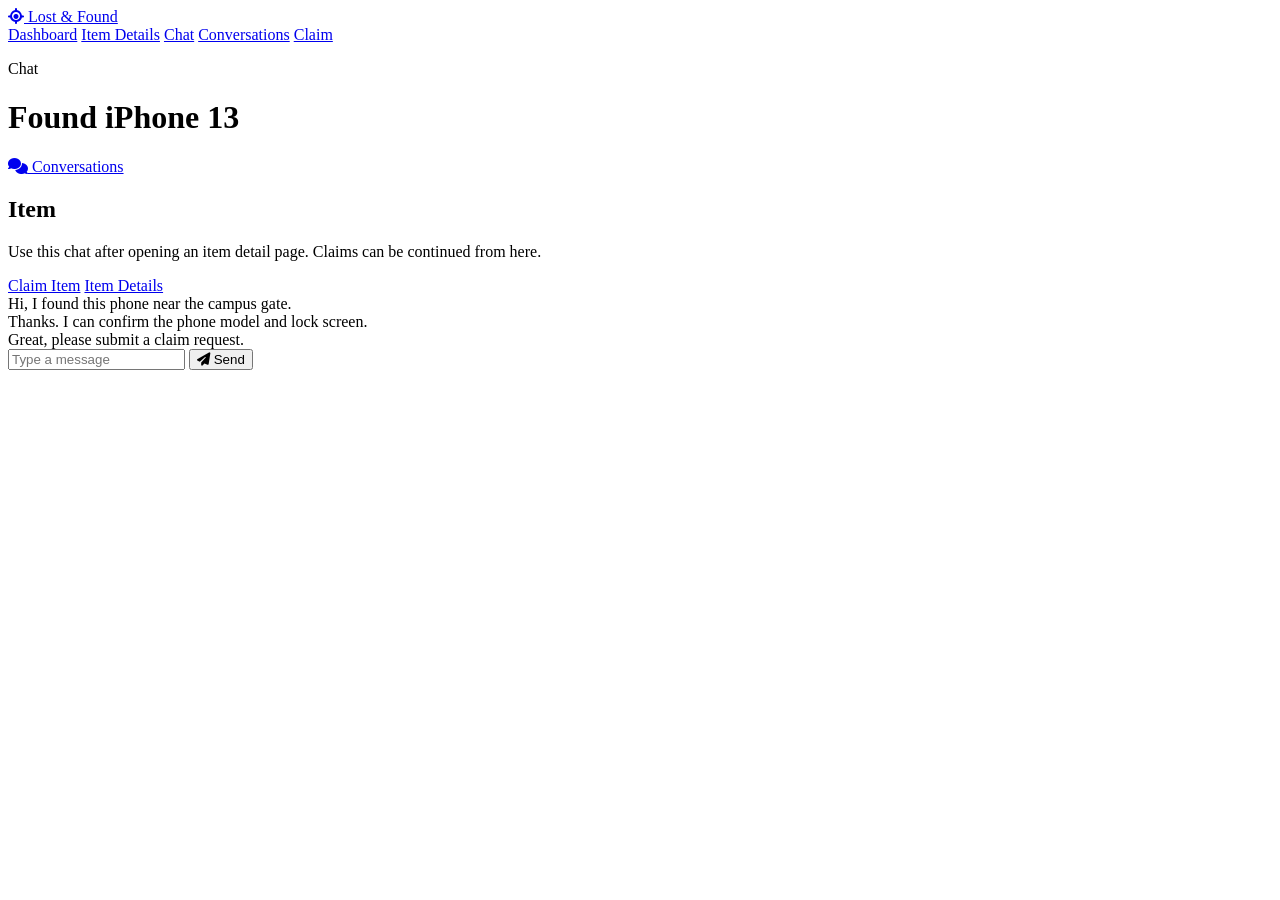
==== Chat/index.html @ f895aa2f "Index" ====
<!DOCTYPE html>
<html lang="en">
<head>
  <meta charset="UTF-8">
  <meta name="viewport" content="width=device-width, initial-scale=1.0">
  <title>Chat | Lost & Found</title>
  <link href="https://fonts.googleapis.com/css2?family=Plus+Jakarta+Sans:wght@400;600;700;800&display=swap" rel="stylesheet">
  <link rel="stylesheet" href="https://cdnjs.cloudflare.com/ajax/libs/font-awesome/6.4.0/css/all.min.css">
  <link rel="stylesheet" href="../flow.css">
</head>
<body>
  <div class="app-shell">
    <aside class="sidebar">
      <a class="brand" href="../index.html"><i class="fa-solid fa-location-crosshairs"></i> Lost & Found</a>
      <nav class="nav-list">
        <a href="../DashBoard/index.html">Dashboard</a>
        <a href="../Post Details/index.html">Item Details</a>
        <a class="active" href="../Chat/index.html">Chat</a>
        <a href="../Conversations/index.html">Conversations</a>
        <a href="../Claim Item/index.html">Claim</a>
      </nav>
    </aside>

    <main class="content">
      <header class="topline">
        <div>
          <p class="eyebrow">Chat</p>
          <h1>Found iPhone 13</h1>
        </div>
        <a class="btn" href="../Conversations/index.html"><i class="fa-solid fa-comments"></i> Conversations</a>
      </header>

      <section class="chat-layout">
        <aside class="card">
          <h2>Item</h2>
          <p>Use this chat after opening an item detail page. Claims can be continued from here.</p>
          <div class="card-actions">
            <a class="btn primary" href="../Claim Item/index.html">Claim Item</a>
            <a class="btn" href="../Post Details/index.html">Item Details</a>
          </div>
        </aside>

        <article class="card">
          <div class="message">Hi, I found this phone near the campus gate.</div>
          <div class="message me">Thanks. I can confirm the phone model and lock screen.</div>
          <div class="message">Great, please submit a claim request.</div>
          <form class="input-row" action="../Conversations/index.html">
            <input type="text" placeholder="Type a message" aria-label="Message">
            <button class="btn primary" type="submit"><i class="fa-solid fa-paper-plane"></i> Send</button>
          </form>
        </article>
      </section>
    </main>
  </div>
</body>
</html>
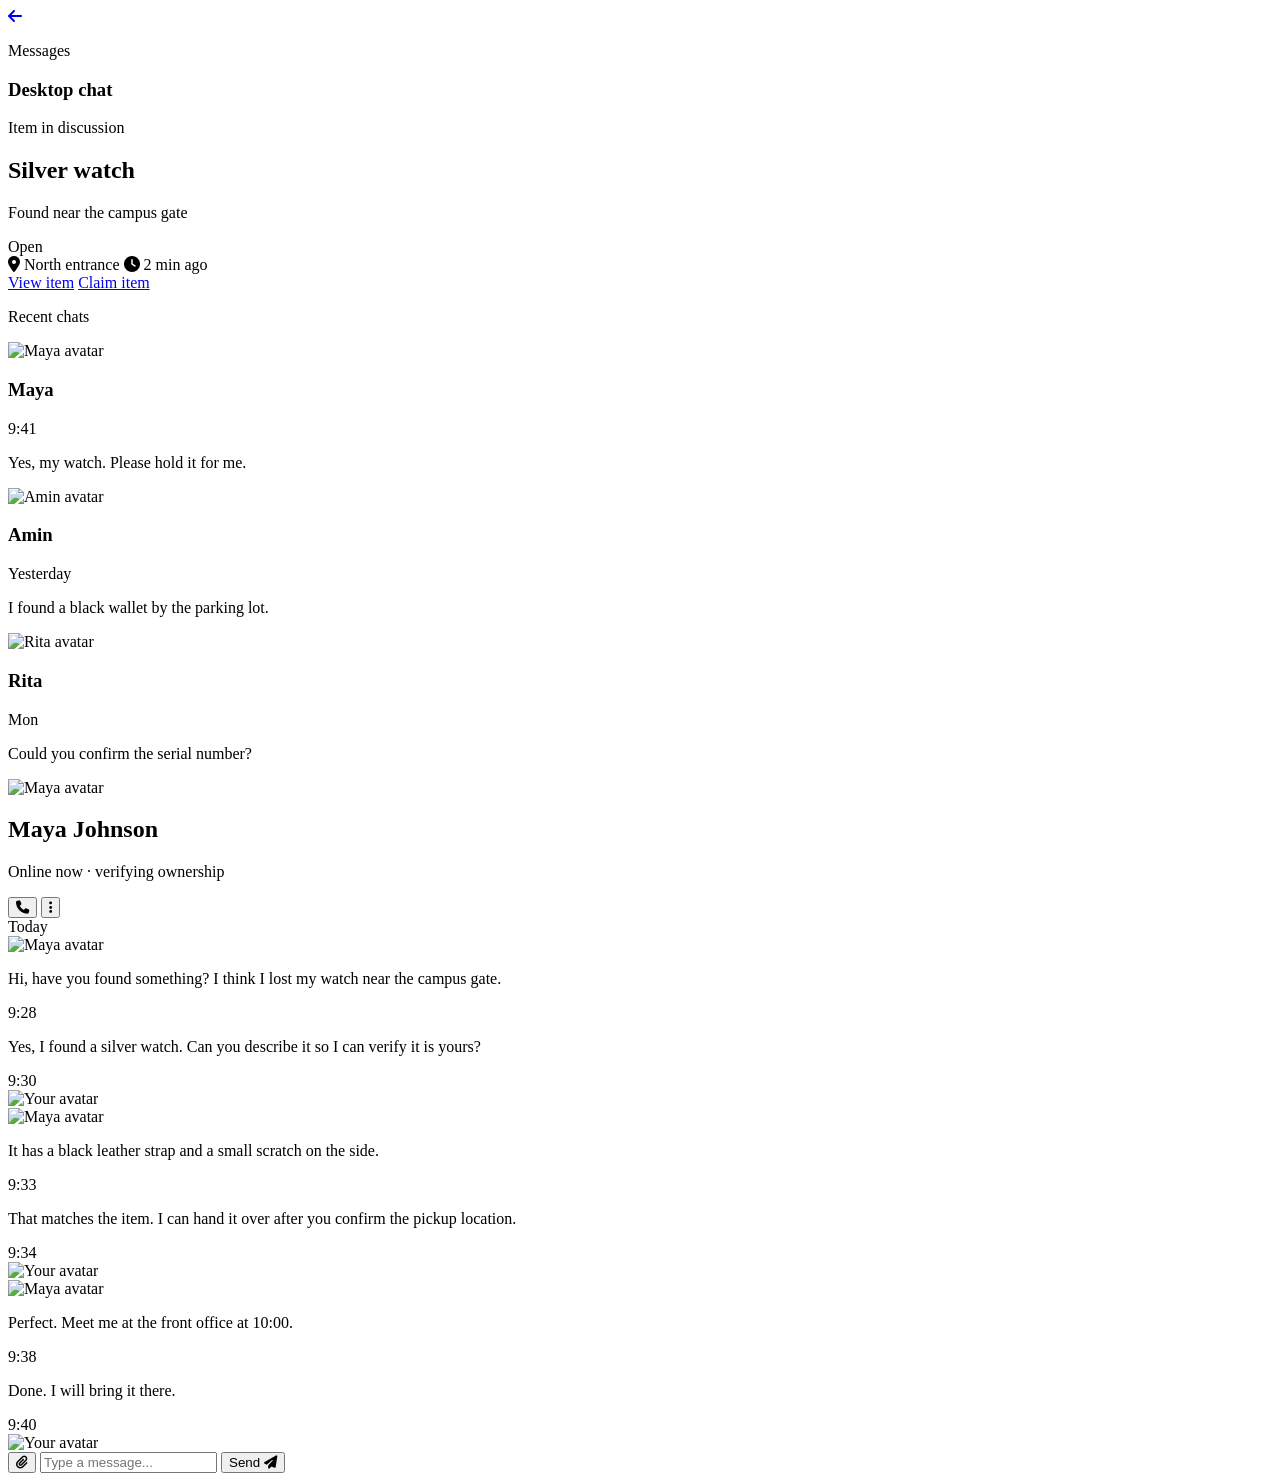
==== commit a2917acb: "html of chat" ====
--- a/Chat/index.html
+++ b/Chat/index.html
@@ -3,54 +3,154 @@
 <head>
   <meta charset="UTF-8">
   <meta name="viewport" content="width=device-width, initial-scale=1.0">
-  <title>Chat | Lost & Found</title>
+  <title>Messages | Lost & Found</title>
   <link href="https://fonts.googleapis.com/css2?family=Plus+Jakarta+Sans:wght@400;600;700;800&display=swap" rel="stylesheet">
   <link rel="stylesheet" href="https://cdnjs.cloudflare.com/ajax/libs/font-awesome/6.4.0/css/all.min.css">
-  <link rel="stylesheet" href="../flow.css">
+  <link rel="stylesheet" href="style.css">
 </head>
 <body>
-  <div class="app-shell">
-    <aside class="sidebar">
-      <a class="brand" href="../index.html"><i class="fa-solid fa-location-crosshairs"></i> Lost & Found</a>
-      <nav class="nav-list">
-        <a href="../DashBoard/index.html">Dashboard</a>
-        <a href="../Post Details/index.html">Item Details</a>
-        <a class="active" href="../Chat/index.html">Chat</a>
-        <a href="../Conversations/index.html">Conversations</a>
-        <a href="../Claim Item/index.html">Claim</a>
-      </nav>
-    </aside>
+  <main class="messages-app">
+    <section class="shell">
+      <aside class="conversation-panel">
+        <div class="panel-header">
+          <a class="back-link" href="../Conversations/index.html" aria-label="Back to conversations">
+            <i class="fa-solid fa-arrow-left"></i>
+          </a>
+          <div>
+            <p class="eyebrow">Messages</p>
+            <h1>Desktop chat</h1>
+          </div>
+        </div>
 
-    <main class="content">
-      <header class="topline">
-        <div>
-          <p class="eyebrow">Chat</p>
-          <h1>Found iPhone 13</h1>
+        <div class="item-card">
+          <p class="meta">Item in discussion</p>
+          <div class="item-title">
+            <div>
+              <h2>Silver watch</h2>
+              <p>Found near the campus gate</p>
+            </div>
+            <span class="status-pill">Open</span>
+          </div>
+          <div class="item-stats">
+            <span><i class="fa-solid fa-location-dot"></i> North entrance</span>
+            <span><i class="fa-solid fa-clock"></i> 2 min ago</span>
+          </div>
+          <div class="item-actions">
+            <a class="ghost-btn" href="../Post Details/index.html">View item</a>
+            <a class="primary-btn" href="../Claim Item/index.html">Claim item</a>
+          </div>
         </div>
-        <a class="btn" href="../Conversations/index.html"><i class="fa-solid fa-comments"></i> Conversations</a>
-      </header>
 
-      <section class="chat-layout">
-        <aside class="card">
-          <h2>Item</h2>
-          <p>Use this chat after opening an item detail page. Claims can be continued from here.</p>
-          <div class="card-actions">
-            <a class="btn primary" href="../Claim Item/index.html">Claim Item</a>
-            <a class="btn" href="../Post Details/index.html">Item Details</a>
+        <div class="contact-list">
+          <p class="section-label">Recent chats</p>
+          <article class="contact active">
+            <img src="https://i.pravatar.cc/120?img=32" alt="Maya avatar">
+            <div>
+              <div class="contact-row">
+                <h3>Maya</h3>
+                <span>9:41</span>
+              </div>
+              <p>Yes, my watch. Please hold it for me.</p>
+            </div>
+          </article>
+          <article class="contact">
+            <img src="https://i.pravatar.cc/120?img=47" alt="Amin avatar">
+            <div>
+              <div class="contact-row">
+                <h3>Amin</h3>
+                <span>Yesterday</span>
+              </div>
+              <p>I found a black wallet by the parking lot.</p>
+            </div>
+          </article>
+          <article class="contact">
+            <img src="https://i.pravatar.cc/120?img=12" alt="Rita avatar">
+            <div>
+              <div class="contact-row">
+                <h3>Rita</h3>
+                <span>Mon</span>
+              </div>
+              <p>Could you confirm the serial number?</p>
+            </div>
+          </article>
+        </div>
+      </aside>
+
+      <section class="chat-panel">
+        <header class="chat-header">
+          <div class="chat-peer">
+            <img src="https://i.pravatar.cc/120?img=32" alt="Maya avatar">
+            <div>
+              <h2>Maya Johnson</h2>
+              <p>Online now · verifying ownership</p>
+            </div>
           </div>
-        </aside>
 
-        <article class="card">
-          <div class="message">Hi, I found this phone near the campus gate.</div>
-          <div class="message me">Thanks. I can confirm the phone model and lock screen.</div>
-          <div class="message">Great, please submit a claim request.</div>
-          <form class="input-row" action="../Conversations/index.html">
-            <input type="text" placeholder="Type a message" aria-label="Message">
-            <button class="btn primary" type="submit"><i class="fa-solid fa-paper-plane"></i> Send</button>
-          </form>
-        </article>
+          <div class="chat-actions">
+            <button type="button" aria-label="Call"><i class="fa-solid fa-phone"></i></button>
+            <button type="button" aria-label="More options"><i class="fa-solid fa-ellipsis-vertical"></i></button>
+          </div>
+        </header>
+
+        <div class="chat-body">
+          <div class="day-divider">Today</div>
+
+          <div class="bubble-row other">
+            <img src="https://i.pravatar.cc/120?img=32" alt="Maya avatar">
+            <div class="bubble">
+              <p>Hi, have you found something? I think I lost my watch near the campus gate.</p>
+              <span>9:28</span>
+            </div>
+          </div>
+
+          <div class="bubble-row me">
+            <div class="bubble">
+              <p>Yes, I found a silver watch. Can you describe it so I can verify it is yours?</p>
+              <span>9:30</span>
+            </div>
+            <img src="https://i.pravatar.cc/120?img=16" alt="Your avatar">
+          </div>
+
+          <div class="bubble-row other">
+            <img src="https://i.pravatar.cc/120?img=32" alt="Maya avatar">
+            <div class="bubble">
+              <p>It has a black leather strap and a small scratch on the side.</p>
+              <span>9:33</span>
+            </div>
+          </div>
+
+          <div class="bubble-row me">
+            <div class="bubble">
+              <p>That matches the item. I can hand it over after you confirm the pickup location.</p>
+              <span>9:34</span>
+            </div>
+            <img src="https://i.pravatar.cc/120?img=16" alt="Your avatar">
+          </div>
+
+          <div class="bubble-row other">
+            <img src="https://i.pravatar.cc/120?img=32" alt="Maya avatar">
+            <div class="bubble">
+              <p>Perfect. Meet me at the front office at 10:00.</p>
+              <span>9:38</span>
+            </div>
+          </div>
+
+          <div class="bubble-row me">
+            <div class="bubble">
+              <p>Done. I will bring it there.</p>
+              <span>9:40</span>
+            </div>
+            <img src="https://i.pravatar.cc/120?img=16" alt="Your avatar">
+          </div>
+        </div>
+
+        <form class="composer" action="../Conversations/index.html">
+          <button type="button" class="icon-btn" aria-label="Attach file"><i class="fa-solid fa-paperclip"></i></button>
+          <label class="sr-only" for="message-input">Type a message</label>
+          <input id="message-input" type="text" placeholder="Type a message...">
+          <button class="send-btn" type="submit">Send <i class="fa-solid fa-paper-plane"></i></button>
+        </form>
       </section>
-    </main>
-  </div>
+    </section>
 </body>
 </html>
